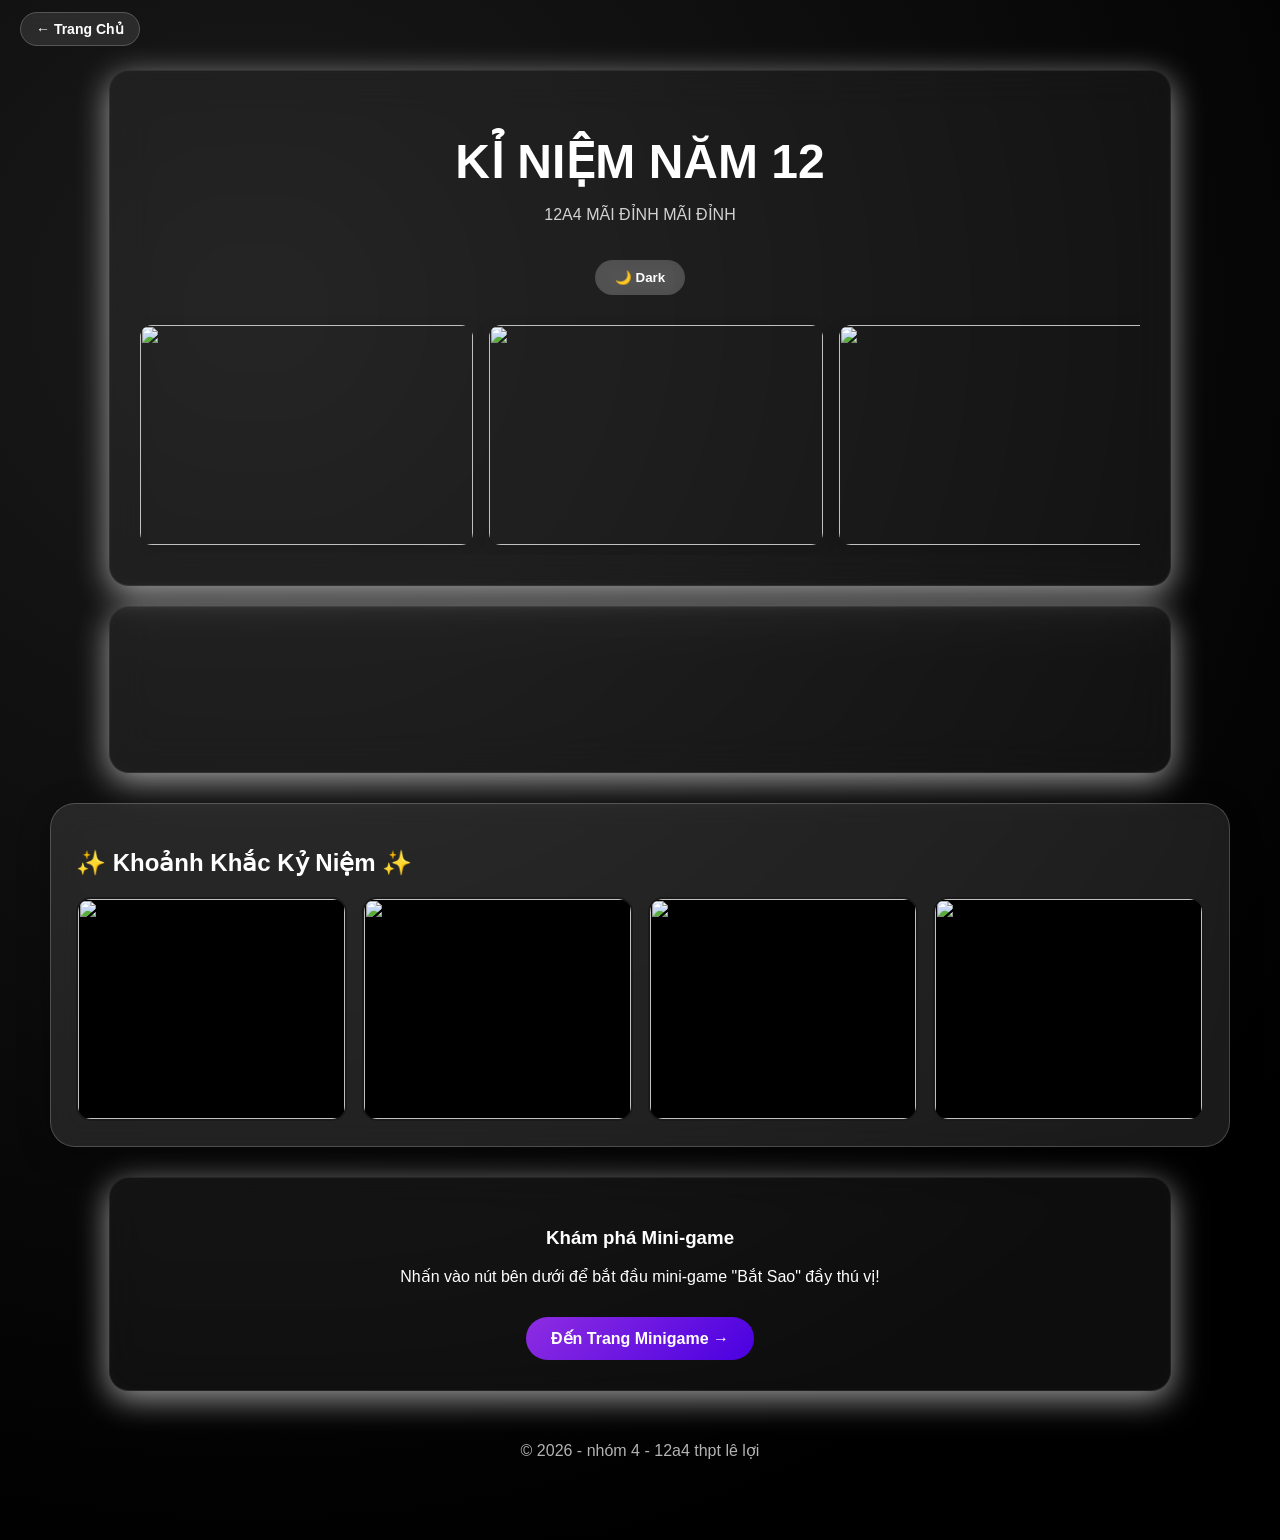
==== 12a4maidinh.html @ 89257fc8 "Add files via upload chinh" ====
<!DOCTYPE html>
<html lang="vi">
<head>
  <meta charset="UTF-8">
  <title>Modern Graphic UI</title>
  <meta name="viewport" content="width=device-width, initial-scale=1.0">

  <style>
    :root {
      --bg-gradient: radial-gradient(circle at 20% 20%, #1a1a1a, #000000 80%);
      --text-color: #eaeaea;
      --glass-bg: rgba(255, 255, 255, 0.05);
      --card-bg: rgba(255,255,255,0.04);
      --border: rgba(255,255,255,0.08);
      --highlight: linear-gradient(135deg, #8e2de2, #4a00e0);
    }
    body.light {
      --bg-gradient: linear-gradient(135deg, #f5f7fa, #c3cfe2);
      --text-color: #222;
      --glass-bg: rgba(255, 255, 255, 0.7);
      --card-bg: rgba(255,255,255,0.8);
      --border: rgba(0,0,0,0.1);
      --highlight: linear-gradient(135deg, #ff6ec4, #7873f5);
    }
    body {
      background: var(--bg-gradient);
      color: var(--text-color);
      min-height: 100vh;
      overflow-x: hidden;
      margin: 0;
      padding: 0;
      font-family: Arial, sans-serif;
    }
    * { box-sizing: border-box; }

    /* NÚT QUAY VỀ TRANG CHỦ INDEX */
    .nav-home {
      position: absolute;
      top: 20px;
      left: 20px;
      z-index: 1000;
    }
    .nav-home a {
      color: #fff;
      text-decoration: none;
      font-weight: bold;
      font-size: 14px;
      padding: 8px 15px;
      background: rgba(255, 255, 255, 0.1);
      border-radius: 20px;
      backdrop-filter: blur(5px);
      border: 1px solid rgba(255, 255, 255, 0.2);
      transition: 0.3s;
    }
    .nav-home a:hover {
      background: rgba(255, 255, 255, 0.3);
      transform: scale(1.05);
    }

    .background-overlay {
      position: fixed;
      inset: 0;
      background: url('img-11') center/cover no-repeat;
      opacity: 0.25;
      filter: blur(8px);
      z-index: -1;
    }
    .main-content { position: relative; z-index: 1; padding: 50px; color: #fff; }
    .glass {
      background: var(--glass-bg);
      backdrop-filter: blur(20px);
      -webkit-backdrop-filter: blur(20px);
      border-radius: 20px;
      padding: 30px;
      margin: 20px auto;
      width: 90%;
      max-width: 1100px;
      border: 1px solid var(--border);
      box-shadow: 0 8px 32px rgba(255, 255, 255, 0.6), inset 0 0 20px rgba(255,255,255,0.02);
    }
    header { text-align: center; padding: 60px 20px; }
    header h1 { font-size: 48px; margin-bottom: 10px; }
    header p { opacity: 0.8; }
    .toggle-btn {
      margin-top: 20px;
      padding: 10px 20px;
      border: none;
      border-radius: 20px;
      cursor: pointer;
      font-weight: bold;
      background: rgba(255,255,255,0.2);
      color: inherit;
      backdrop-filter: blur(10px);
      transition: 0.3s;
    }
    .slider { width: 100%; overflow: hidden; position: relative; padding: 10px 0; }
    .slider-track { display: flex; gap: 16px; animation: scroll 25s linear infinite; }
    .slide { flex: 0 0 calc(100% / 3); }
    .slide img { width: 100%; height: 220px; object-fit: cover; border-radius: 12px; display: block; box-shadow: 0 4px 15px rgba(0,0,0,0.15); }
    @keyframes scroll { 0% { transform: translateX(0); } 100% { transform: translateX(-50%); } }
    .slider:hover .slider-track { animation-play-state: paused; }
    .timeline-horizontal { display: flex; justify-content: space-between; max-width: 1200px; margin: 50px auto; gap: 20px; z-index: 2; }
    .item { flex: 1; display: flex; flex-direction: column; opacity: 0; transform: translateY(30px); transition: 0.6s ease; }
    .item.show { opacity: 1; transform: translateY(0); }
    .img-box { cursor: pointer; overflow: hidden; border-radius: 12px; }
    .img-box img { width: 100%; display: block; transition: 0.4s; }
    .img-box:hover img { transform: scale(1.05); }
    .content { max-height: 0; overflow: hidden; transition: all 0.5s ease; background: rgba(0,0,0,0.4); border-radius: 0 0 12px 12px; margin-top: 5px; }
    .item.active .content { max-height: 200px; }
    .content p { padding: 10px; }
    .reveal span { opacity: 0; display: inline-block; transform: translateY(20px); }
    @keyframes revealText { to { opacity: 1; transform: translateY(0); } }
    .glass-box {
      background: rgba(255, 255, 255, 0.1);
      backdrop-filter: blur(15px);
      border: 1px solid rgba(255, 255, 255, 0.2);
      border-radius: 25px;
      padding: 25px;
      margin: 30px auto;
      max-width: 1200px;
      box-shadow: 0 8px 32px rgba(0, 0, 0, 0.3);
    }
    .gallery-grid { display: grid; grid-template-columns: repeat(4, 1fr); gap: 15px; }
    .photo-item { border-radius: 15px; overflow: hidden; border: 2px solid rgba(255, 255, 255, 0.1); background: #000; transition: 0.3s; }
    .photo-item img { width: 100%; height: 220px; object-fit: cover; display: block; transition: 0.5s; }
    .photo-item:hover { transform: scale(1.03); border-color: #ff4081; }
    #backToTop {
      position: fixed; bottom: 30px; right: 30px; width: 55px; height: 55px; border-radius: 50%; border: 1px solid rgba(255,255,255,0.15);
      background: rgba(255, 255, 255, 0.08); backdrop-filter: blur(12px); color: #fff; font-size: 20px; cursor: pointer;
      opacity: 0; transform: translateY(20px); transition: all 0.4s ease; z-index: 999;
    }
    #backToTop.show { opacity: 1; transform: translateY(0); }
    .game-link-btn {
      display: inline-block; padding: 12px 25px; margin-top: 15px; border-radius: 30px;
      background: var(--highlight); color: white; text-decoration: none; font-weight: bold; transition: 0.3s;
    }
    footer { text-align: center; padding: 30px; opacity: 0.7; }
  </style>
</head>
<body>

  <div class="nav-home">
    <a href="index.html">← Trang Chủ</a>
  </div>

  <div class="background-overlay"></div>

  <div class="main-content">
    <header class="glass">
      <h1>KỈ NIỆM NĂM 12</h1>
      <p>12A4 MÃI ĐỈNH MÃI ĐỈNH</p>
      <button id="themeToggle" class="toggle-btn">🌙 Dark</button>
      
      <div class="slider" style="margin-top:20px;">
        <div class="slider-track">
          <div class="slide"><img src="img-1" alt=""></div>
          <div class="slide"><img src="img-2" alt=""></div>
          <div class="slide"><img src="img-3" alt=""></div>
          <div class="slide"><img src="img-4" alt=""></div>
          <div class="slide"><img src="img-5" alt=""></div>
          <div class="slide"><img src="img-6" alt=""></div>
          <div class="slide"><img src="img-1" alt=""></div>
          <div class="slide"><img src="img-2" alt=""></div>
          <div class="slide"><img src="img-3" alt=""></div>
          <div class="slide"><img src="img-4" alt=""></div>
          <div class="slide"><img src="img-5" alt=""></div>
          <div class="slide"><img src="img-6" alt=""></div>
        </div>
      </div>
    </header>

    <section class="glass">
      <div class="timeline-horizontal">
        <div class="item">
          <div class="img-box"><img src="img-7" alt=""></div>
          <div class="content"><p class="reveal">1.Những buổi chiều cùng bạn trò chuyện dưới tán cây già, cười đùa không ngớt.</p></div>
        </div>
        <div class="item">
          <div class="img-box"><img src="img-8" alt=""></div>
          <div class="content"><p class="reveal">2.Chúng tôi từng cùng nhau vượt qua những ngày khó khăn, chia sẻ cả niềm vui lẫn nỗi buồn.</p></div>
        </div>
        <div class="item">
          <div class="img-box"><img src="img-9" alt=""></div>
          <div class="content"><p class="reveal">3.Mỗi lần nhìn lại những bức ảnh cũ, tôi lại thấy tim mình ngập tràn niềm vui.</p></div>
        </div>
        <div class="item">
          <div class="img-box"><img src="img-10" alt=""></div>
          <div class="content"><p class="reveal">4.Tình bạn không cần lời nói nhiều, chỉ cần một cái ôm hay một nụ cười hiểu nhau.</p></div>
        </div>
      </div>
    </section>

    <section class="glass-box">
      <div class="box-header"><h2>✨ Khoảnh Khắc Kỷ Niệm ✨</h2></div>
      <div class="gallery-grid">
        <div class="photo-item"><img src="lop1.jpg" alt=""></div>
        <div class="photo-item"><img src="lop2.jpg" alt=""></div>
        <div class="photo-item"><img src="lop3.jpg" alt=""></div>
        <div class="photo-item"><img src="lop4.jpg" alt=""></div>
      </div>
    </section>

    <section class="glass" style="text-align: center;">
      <h3>Khám phá Mini-game</h3>
      <p>Nhấn vào nút bên dưới để bắt đầu mini-game "Bắt Sao" đầy thú vị!</p>
      <a href="batsao.html" class="game-link-btn">Đến Trang Minigame →</a>
    </section>

    <footer>© 2026 - nhóm 4 - 12a4 thpt lê lợi</footer>
  </div>

  <button id="backToTop">↑</button>

  <script>
    const items = document.querySelectorAll('.item');
    items.forEach(item => {
      const img = item.querySelector('.img-box');
      const text = item.querySelector('.reveal');
      img.addEventListener('click', () => {
        const isActive = item.classList.contains('active');
        items.forEach(i => {
          i.classList.remove('active');
          const t = i.querySelector('.reveal');
          if (t) t.classList.remove('show');
        });
        if (!isActive) {
          item.classList.add('active');
          animateText(text);
        }
      });
    });

    function animateText(element) {
      const text = element.innerText;
      element.innerHTML = '';
      [...text].forEach((char, i) => {
        const span = document.createElement('span');
        span.innerText = char;
        span.style.animation = `revealText 0.5s forwards ${i * 0.03}s`;
        element.appendChild(span);
      });
      element.classList.add('show');
    }

    const observer = new IntersectionObserver(entries => {
      entries.forEach(entry => { if (entry.isIntersecting) entry.target.classList.add('show'); });
    }, { threshold: 0.2 });
    items.forEach(item => observer.observe(item));

    const toggleBtn = document.getElementById("themeToggle");
    toggleBtn.onclick = () => {
      document.body.classList.toggle("light");
      const isLight = document.body.classList.contains("light");
      localStorage.setItem("theme", isLight ? "light" : "dark");
      toggleBtn.innerText = isLight ? "☀️ Light" : "🌙 Dark";
    };

    const backToTop = document.getElementById("backToTop");
    window.addEventListener("scroll", () => {
      backToTop.classList.toggle("show", window.scrollY > 300);
    });
    backToTop.onclick = () => window.scrollTo({ top: 0, behavior: "smooth" });
  </script>
</body>
</html>
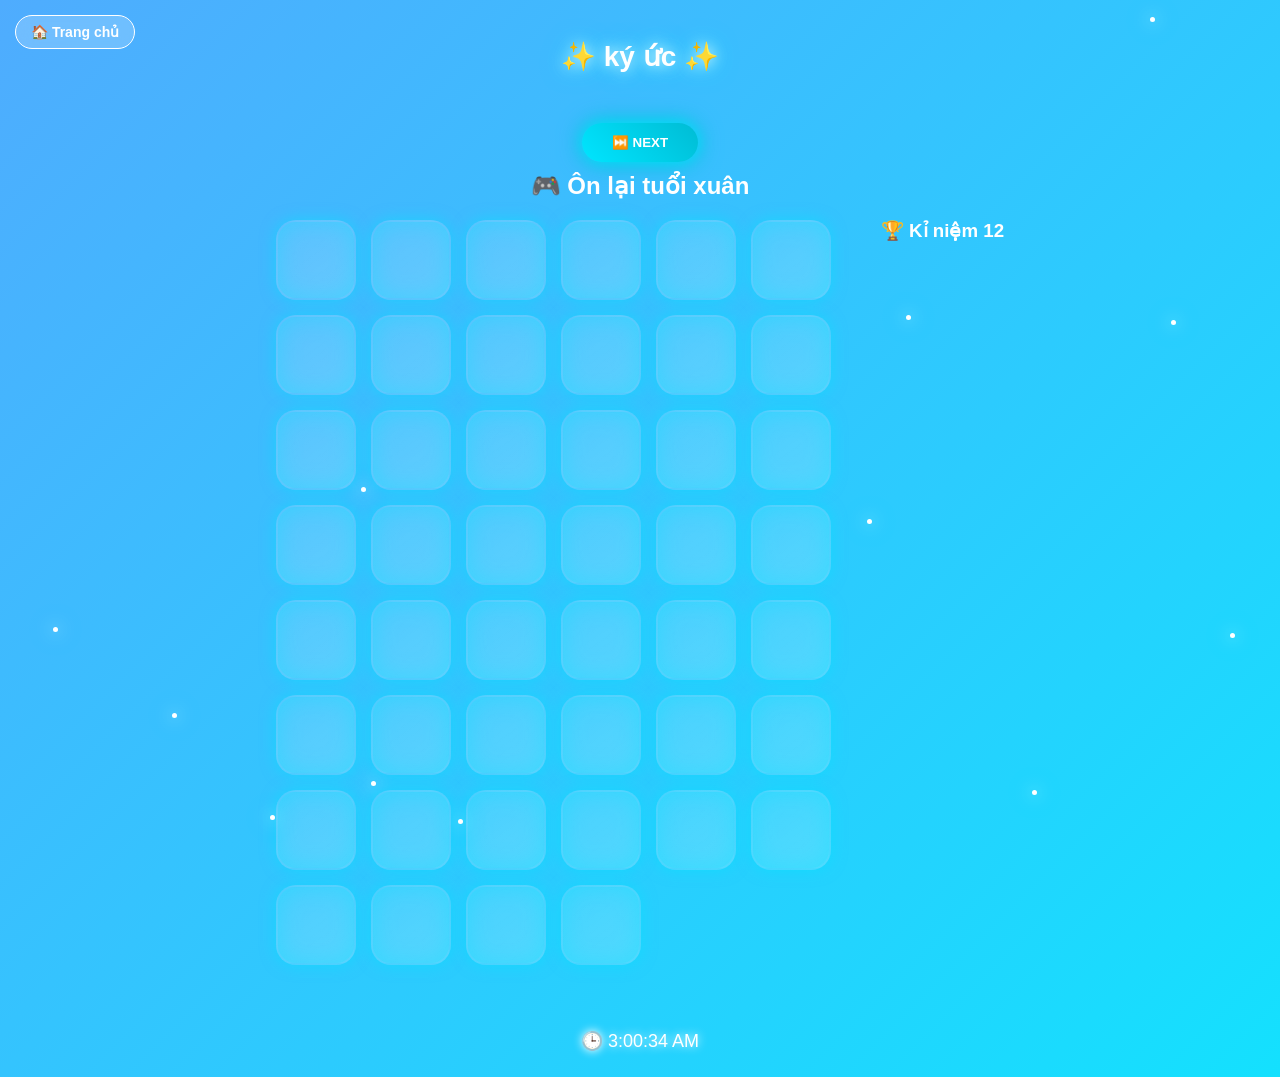
==== commit 0dc0ded8: "Add files via upload chinh1" ====
--- a/12a4maidinh.html
+++ b/12a4maidinh.html
@@ -1,265 +1,410 @@
 <!DOCTYPE html>
 <html lang="vi">
 <head>
-  <meta charset="UTF-8">
-  <title>Modern Graphic UI</title>
-  <meta name="viewport" content="width=device-width, initial-scale=1.0">
-
-  <style>
-    :root {
-      --bg-gradient: radial-gradient(circle at 20% 20%, #1a1a1a, #000000 80%);
-      --text-color: #eaeaea;
-      --glass-bg: rgba(255, 255, 255, 0.05);
-      --card-bg: rgba(255,255,255,0.04);
-      --border: rgba(255,255,255,0.08);
-      --highlight: linear-gradient(135deg, #8e2de2, #4a00e0);
+<meta charset="UTF-8">
+<meta name="viewport" content="width=device-width, initial-scale=1.0">
+<title>Web siêu xịn ✨</title>
+<style>
+*{margin:0;padding:0;box-sizing:border-box;font-family:'Segoe UI',sans-serif;}
+body{
+    background: linear-gradient(-45deg,#00c6ff,#0072ff,#00f2fe,#4facfe);
+    background-size:400% 400%;
+    animation:gradientBG 12s ease infinite;
+    color:white;
+    overflow-x:hidden;
+}
+@keyframes gradientBG{
+    0%{background-position:0% 50%;}
+    50%{background-position:100% 50%;}
+    100%{background-position:0% 50%;}
+}
+
+header{
+    text-align:center;
+    padding:40px;
+    font-size:28px;
+    font-weight:bold;
+    text-shadow:0 0 15px #fff,0 0 25px #00e5ff;
+}
+
+/* NÚT VỀ TRANG CHỦ BỔ SUNG */
+.btn-home {
+    position: fixed;
+    top: 15px;
+    left: 15px;
+    z-index: 10001;
+    padding: 8px 15px;
+    background: rgba(255,255,255,0.2);
+    backdrop-filter: blur(10px);
+    border: 1px solid white;
+    color: white;
+    text-decoration: none;
+    border-radius: 20px;
+    font-size: 14px;
+    font-weight: bold;
+}
+
+/* NEXT BUTTON */
+#nextBtn{
+    display:block;
+    margin:10px auto;
+    padding:12px 30px;
+    border:none;
+    border-radius:30px;
+    background:linear-gradient(45deg,#00e5ff,#00bcd4);
+    color:white;
+    font-weight:bold;
+    cursor:pointer;
+    box-shadow:0 0 15px #00e5ff,0 0 25px #00bcd4;
+    transition:transform 0.2s, box-shadow 0.2s;
+}
+#nextBtn:hover{
+    transform:scale(1.1);
+    box-shadow:0 0 25px #00e5ff,0 0 35px #00bcd4;
+}
+
+/* LOADING */
+#loading{
+    position:fixed;
+    top:0;left:0;
+    width:100%;height:100%;
+    background:rgba(0,0,0,0.8);
+    display:none;
+    align-items:center;
+    justify-content:center;
+    z-index:9999;
+}
+#loading span{
+    font-size:32px;
+    font-weight:bold;
+    animation:wave 1.5s infinite;
+}
+@keyframes wave{
+    0%{transform:translateY(0);}
+    25%{transform:translateY(-12px);}
+    50%{transform:translateY(0);}
+    75%{transform:translateY(12px);}
+    100%{transform:translateY(0);}
+}
+
+.game-area{display:flex;justify-content:center;gap:50px;margin-top:20px;flex-wrap:wrap;}
+#gameBoard{
+    display:grid;
+    grid-template-columns:repeat(6,80px);
+    gap:15px;
+}
+.card-game{
+    width:80px;height:80px;
+    background:linear-gradient(145deg,#ffffff22,#ffffff33);
+    border-radius:20px;
+    cursor:pointer;
+    overflow:hidden;
+    display:flex;
+    align-items:center;
+    justify-content:center;
+    box-shadow:0 0 15px #00e5ff88,0 0 25px #00e5ff55 inset;
+    transition:transform 0.3s, box-shadow 0.3s, border 0.3s;
+    border: 2px solid transparent;
+}
+.card-game:hover{
+    transform:scale(1.2);
+    box-shadow:0 0 30px #00e5ffaa,0 0 50px #00e5ff66 inset;
+    border: 2px solid #00ffff;
+}
+.card-game img{
+    width:100%;height:100%;
+    object-fit:cover;
+    border-radius:16px;
+    display:none;
+}
+
+/* mini collected cards */
+.mini{
+    width:55px;height:55px;
+    margin:5px;
+    border-radius:12px;
+    overflow:hidden;
+    cursor:pointer;
+    box-shadow:0 0 12px #00e5ff,0 0 25px #00bcd4 inset;
+    transition:transform 0.2s;
+}
+.mini:hover{transform:scale(1.3);}
+.mini img{width:100%;height:100%;object-fit:cover;}
+
+/* overlay xem ảnh lớn */
+#imgOverlay {
+    position: fixed;
+    top:0; left:0;
+    width:100%; height:100%;
+    background: rgba(0,0,0,0.9);
+    display: none;
+    align-items: center;
+    justify-content: center;
+    z-index: 10000;
+}
+#imgOverlay img {
+    max-width: 90%;
+    max-height: 90%;
+    border-radius: 15px;
+    box-shadow: 0 0 30px #00e5ff;
+    animation: popIn 0.3s ease;
+}
+@keyframes popIn {
+    0% {transform: scale(0.5); opacity: 0;}
+    100% {transform: scale(1); opacity: 1;}
+}
+
+/* buttons */
+button{
+    margin-top:15px;
+    padding:10px 22px;
+    border:none;
+    border-radius:22px;
+    background:#ff4081;
+    color:white;
+    cursor:pointer;
+    box-shadow:0 0 12px #ff4081,0 0 20px #ff80ab inset;
+    transition:transform 0.2s, box-shadow 0.2s;
+}
+button:hover{
+    transform:scale(1.1);
+    box-shadow:0 0 20px #ff4081,0 0 30px #ff80ab inset;
+}
+
+/* video */
+#videoBox{
+    display:none;
+    text-align:center;
+    margin-top:25px;
+}
+#videoBox video{
+    width:80%;
+    max-width:500px;
+    aspect-ratio:16/9;
+    display:block;
+    margin:15px auto;
+    border-radius:20px;
+    box-shadow:0 0 25px #00e5ff;
+}
+
+/* sparkle */
+.sparkle{
+    position:fixed;width:5px;height:5px;background:white;border-radius:50%;
+    box-shadow:0 0 15px white,0 0 25px #00e5ff;
+    animation:twinkle 1.5s infinite;
+}
+@keyframes twinkle{
+    0%,100%{opacity:0;}
+    50%{opacity:1;}
+}
+
+footer{text-align:center;padding:25px;margin-top:40px;font-size:18px;text-shadow:0 0 10px #fff;}
+</style>
+</head>
+
+<body>
+
+<a href="index.html" class="btn-home">🏠 Trang chủ</a>
+
+<header>✨ ký ức ✨</header>
+
+<button id="nextBtn">⏭️ NEXT</button>
+
+<h2 style="text-align:center;">🎮 Ôn lại tuổi xuân</h2>
+
+<div class="game-area">
+<div id="gameBoard"></div>
+<div>
+<h3>🏆 Kỉ niệm 12</h3>
+<div id="collectedBox"></div>
+<button id="videoBtn" style="display:none;">🎬 Xem video</button>
+</div>
+</div>
+
+
+<div id="imgOverlay">
+    <img src="" alt="Ảnh lớn">
+</div>
+
+
+<div id="loading"><span>Chờ xíu...</span></div>
+
+<div id="videoBox">
+    <video controls>
+        <source src="lop.mp4" type="video/mp4">
+    </video>
+    <video controls>
+        <source src="lop1.mp4" type="video/mp4">
+    </video>
+    <video controls>
+        <source src="lop2.mp4" type="video/mp4">
+    </video>
+    <video controls>
+        <source src="lop3.mp4" type="video/mp4">
+    </video>
+    <video controls>
+        <source src="lop5.mp4" type="video/mp4">
+    </video>
+</div>
+
+
+<audio id="flipSound" src="lop.mp3"></audio>
+
+<footer>
+<p id="time"></p>
+</footer>
+
+<script>
+
+setInterval(()=>{
+    let s=document.createElement("div");
+    s.className="sparkle";
+    s.style.left=Math.random()*window.innerWidth+"px";
+    s.style.top=Math.random()*window.innerHeight+"px";
+    document.body.appendChild(s);
+    setTimeout(()=>s.remove(),1500);
+},120);
+
+// time
+setInterval(()=>time.innerHTML="🕒 "+new Date().toLocaleTimeString(),1000);
+
+
+const images=[
+"lop1.jpg","lop2.jpg","lop3.jpg","lop4.jpg","lop5.jpg","lop6.jpg",
+"lop7.jpg","lop8.jpg","lop9.jpg","lop10.jpg","lop11.jpg","lop12.jpg",
+"lop13.jpg","lop14.jpg","lop15.jpg","lop16.jpg","lop17.jpg","lop18.jpg",
+"lop19.jpg","lop20.jpg","lop21.jpg","lop22.jpg","lop23.jpg"
+];
+let cards=[...images,...images].sort(()=>0.5-Math.random());
+
+let first=null,second=null,lock=false;
+let matchedCount=0;
+
+const flipSound = document.getElementById("flipSound");
+
+cards.forEach(src=>{
+    let c=document.createElement("div");
+    c.className="card-game";
+
+    let img=document.createElement("img");
+    img.src=src;
+
+    c.appendChild(img);
+
+    c.onclick=()=>{
+        if(lock||img.style.display==="block") return;
+
+        
+        flipSound.currentTime=0;
+        flipSound.play();
+
+        img.style.display="block";
+
+        if(!first){first=c;}
+        else{
+            second=c;lock=true;
+
+            let img1=first.querySelector("img").src;
+            let img2=second.querySelector("img").src;
+
+            if(img1===img2){
+                setTimeout(()=>{
+                    move(first);
+                    second.style.display="none";
+                    matchedCount++;
+
+                    if(matchedCount===images.length){
+                        videoBtn.style.display="block";
+                    }
+
+                    reset();
+                },500);
+            }else{
+                setTimeout(()=>{
+                    first.querySelector("img").style.display="none";
+                    second.querySelector("img").style.display="none";
+                    reset();
+                },700);
+            }
+        }
+    };
+
+    gameBoard.appendChild(c);
+});
+
+function reset(){first=null;second=null;lock=false;}
+
+function move(card){
+    let src = card.querySelector("img").src;
+
+    let existed = [...collectedBox.children].some(div =>
+        div.querySelector("img").src === src
+    );
+    if(existed) return;
+
+    let mini=document.createElement("div");
+    mini.className="mini";
+
+    let img=document.createElement("img");
+    img.src=src;
+
+    mini.appendChild(img);
+    collectedBox.appendChild(mini);
+
+    card.style.opacity="0.5";
+}
+
+
+const passwords = [
+"truong gia bao","le quoc cuong","le vo ngoc dung","le ngoc thuy duong",
+"nguyen minh dat","pham huu tien dat","do hai dang","nguyen ngoc ha",
+"nguyen trung hieu","pham khanh hung","tran nguyen ha huong",
+"dau thi yen linh","le hoang khanh linh","pham ha linh",
+"pham minh long","vuong le bao ngoc","dang ngoc yen nhi",
+"doan ngoc uyen nhi","truong uyen nhi","tran le minh phu",
+"bui hoang phuc","pham phu quy","hoang vi the tai",
+"do thi thanh thuy","dao nguyen bao thy","hoang huyen trang",
+"hoang thi kim trang","le thi ngoc trinh","huynh huu bao trung",
+"le quang trung","nguyen minh trung","nguyen thi cam tu",
+"dinh trong tuan","le quoc viet","le thi ngoc vy","le quoc vinh"
+];
+
+
+nextBtn.onclick = ()=>{
+    loading.style.display="flex";
+
+    setTimeout(()=>{
+        loading.style.display="none";
+        videoBtn.style.display="block";
+        window.scrollTo(0,document.body.scrollHeight);
+    },2000);
+};
+
+
+videoBtn.onclick = ()=>{
+    let pass = prompt("Nhập mật khẩu:");
+
+    if(pass && passwords.includes(pass.toLowerCase())){
+        videoBox.style.display="block";
+window.scrollTo(0,document.body.scrollHeight);
+    }else{
+        alert("Sai mật khẩu!");
     }
-    body.light {
-      --bg-gradient: linear-gradient(135deg, #f5f7fa, #c3cfe2);
-      --text-color: #222;
-      --glass-bg: rgba(255, 255, 255, 0.7);
-      --card-bg: rgba(255,255,255,0.8);
-      --border: rgba(0,0,0,0.1);
-      --highlight: linear-gradient(135deg, #ff6ec4, #7873f5);
+};
+const overlay = document.getElementById("imgOverlay");
+const overlayImg = overlay.querySelector("img");
+
+collectedBox.addEventListener("click", e => {
+    const target = e.target;
+    if(target.tagName === "IMG" && target.parentElement.classList.contains("mini")) {
+        overlayImg.src = target.src;
+        overlay.style.display = "flex";
     }
-    body {
-      background: var(--bg-gradient);
-      color: var(--text-color);
-      min-height: 100vh;
-      overflow-x: hidden;
-      margin: 0;
-      padding: 0;
-      font-family: Arial, sans-serif;
-    }
-    * { box-sizing: border-box; }
-
-    /* NÚT QUAY VỀ TRANG CHỦ INDEX */
-    .nav-home {
-      position: absolute;
-      top: 20px;
-      left: 20px;
-      z-index: 1000;
-    }
-    .nav-home a {
-      color: #fff;
-      text-decoration: none;
-      font-weight: bold;
-      font-size: 14px;
-      padding: 8px 15px;
-      background: rgba(255, 255, 255, 0.1);
-      border-radius: 20px;
-      backdrop-filter: blur(5px);
-      border: 1px solid rgba(255, 255, 255, 0.2);
-      transition: 0.3s;
-    }
-    .nav-home a:hover {
-      background: rgba(255, 255, 255, 0.3);
-      transform: scale(1.05);
-    }
-
-    .background-overlay {
-      position: fixed;
-      inset: 0;
-      background: url('img-11') center/cover no-repeat;
-      opacity: 0.25;
-      filter: blur(8px);
-      z-index: -1;
-    }
-    .main-content { position: relative; z-index: 1; padding: 50px; color: #fff; }
-    .glass {
-      background: var(--glass-bg);
-      backdrop-filter: blur(20px);
-      -webkit-backdrop-filter: blur(20px);
-      border-radius: 20px;
-      padding: 30px;
-      margin: 20px auto;
-      width: 90%;
-      max-width: 1100px;
-      border: 1px solid var(--border);
-      box-shadow: 0 8px 32px rgba(255, 255, 255, 0.6), inset 0 0 20px rgba(255,255,255,0.02);
-    }
-    header { text-align: center; padding: 60px 20px; }
-    header h1 { font-size: 48px; margin-bottom: 10px; }
-    header p { opacity: 0.8; }
-    .toggle-btn {
-      margin-top: 20px;
-      padding: 10px 20px;
-      border: none;
-      border-radius: 20px;
-      cursor: pointer;
-      font-weight: bold;
-      background: rgba(255,255,255,0.2);
-      color: inherit;
-      backdrop-filter: blur(10px);
-      transition: 0.3s;
-    }
-    .slider { width: 100%; overflow: hidden; position: relative; padding: 10px 0; }
-    .slider-track { display: flex; gap: 16px; animation: scroll 25s linear infinite; }
-    .slide { flex: 0 0 calc(100% / 3); }
-    .slide img { width: 100%; height: 220px; object-fit: cover; border-radius: 12px; display: block; box-shadow: 0 4px 15px rgba(0,0,0,0.15); }
-    @keyframes scroll { 0% { transform: translateX(0); } 100% { transform: translateX(-50%); } }
-    .slider:hover .slider-track { animation-play-state: paused; }
-    .timeline-horizontal { display: flex; justify-content: space-between; max-width: 1200px; margin: 50px auto; gap: 20px; z-index: 2; }
-    .item { flex: 1; display: flex; flex-direction: column; opacity: 0; transform: translateY(30px); transition: 0.6s ease; }
-    .item.show { opacity: 1; transform: translateY(0); }
-    .img-box { cursor: pointer; overflow: hidden; border-radius: 12px; }
-    .img-box img { width: 100%; display: block; transition: 0.4s; }
-    .img-box:hover img { transform: scale(1.05); }
-    .content { max-height: 0; overflow: hidden; transition: all 0.5s ease; background: rgba(0,0,0,0.4); border-radius: 0 0 12px 12px; margin-top: 5px; }
-    .item.active .content { max-height: 200px; }
-    .content p { padding: 10px; }
-    .reveal span { opacity: 0; display: inline-block; transform: translateY(20px); }
-    @keyframes revealText { to { opacity: 1; transform: translateY(0); } }
-    .glass-box {
-      background: rgba(255, 255, 255, 0.1);
-      backdrop-filter: blur(15px);
-      border: 1px solid rgba(255, 255, 255, 0.2);
-      border-radius: 25px;
-      padding: 25px;
-      margin: 30px auto;
-      max-width: 1200px;
-      box-shadow: 0 8px 32px rgba(0, 0, 0, 0.3);
-    }
-    .gallery-grid { display: grid; grid-template-columns: repeat(4, 1fr); gap: 15px; }
-    .photo-item { border-radius: 15px; overflow: hidden; border: 2px solid rgba(255, 255, 255, 0.1); background: #000; transition: 0.3s; }
-    .photo-item img { width: 100%; height: 220px; object-fit: cover; display: block; transition: 0.5s; }
-    .photo-item:hover { transform: scale(1.03); border-color: #ff4081; }
-    #backToTop {
-      position: fixed; bottom: 30px; right: 30px; width: 55px; height: 55px; border-radius: 50%; border: 1px solid rgba(255,255,255,0.15);
-      background: rgba(255, 255, 255, 0.08); backdrop-filter: blur(12px); color: #fff; font-size: 20px; cursor: pointer;
-      opacity: 0; transform: translateY(20px); transition: all 0.4s ease; z-index: 999;
-    }
-    #backToTop.show { opacity: 1; transform: translateY(0); }
-    .game-link-btn {
-      display: inline-block; padding: 12px 25px; margin-top: 15px; border-radius: 30px;
-      background: var(--highlight); color: white; text-decoration: none; font-weight: bold; transition: 0.3s;
-    }
-    footer { text-align: center; padding: 30px; opacity: 0.7; }
-  </style>
-</head>
-<body>
-
-  <div class="nav-home">
-    <a href="index.html">← Trang Chủ</a>
-  </div>
-
-  <div class="background-overlay"></div>
-
-  <div class="main-content">
-    <header class="glass">
-      <h1>KỈ NIỆM NĂM 12</h1>
-      <p>12A4 MÃI ĐỈNH MÃI ĐỈNH</p>
-      <button id="themeToggle" class="toggle-btn">🌙 Dark</button>
-      
-      <div class="slider" style="margin-top:20px;">
-        <div class="slider-track">
-          <div class="slide"><img src="img-1" alt=""></div>
-          <div class="slide"><img src="img-2" alt=""></div>
-          <div class="slide"><img src="img-3" alt=""></div>
-          <div class="slide"><img src="img-4" alt=""></div>
-          <div class="slide"><img src="img-5" alt=""></div>
-          <div class="slide"><img src="img-6" alt=""></div>
-          <div class="slide"><img src="img-1" alt=""></div>
-          <div class="slide"><img src="img-2" alt=""></div>
-          <div class="slide"><img src="img-3" alt=""></div>
-          <div class="slide"><img src="img-4" alt=""></div>
-          <div class="slide"><img src="img-5" alt=""></div>
-          <div class="slide"><img src="img-6" alt=""></div>
-        </div>
-      </div>
-    </header>
-
-    <section class="glass">
-      <div class="timeline-horizontal">
-        <div class="item">
-          <div class="img-box"><img src="img-7" alt=""></div>
-          <div class="content"><p class="reveal">1.Những buổi chiều cùng bạn trò chuyện dưới tán cây già, cười đùa không ngớt.</p></div>
-        </div>
-        <div class="item">
-          <div class="img-box"><img src="img-8" alt=""></div>
-          <div class="content"><p class="reveal">2.Chúng tôi từng cùng nhau vượt qua những ngày khó khăn, chia sẻ cả niềm vui lẫn nỗi buồn.</p></div>
-        </div>
-        <div class="item">
-          <div class="img-box"><img src="img-9" alt=""></div>
-          <div class="content"><p class="reveal">3.Mỗi lần nhìn lại những bức ảnh cũ, tôi lại thấy tim mình ngập tràn niềm vui.</p></div>
-        </div>
-        <div class="item">
-          <div class="img-box"><img src="img-10" alt=""></div>
-          <div class="content"><p class="reveal">4.Tình bạn không cần lời nói nhiều, chỉ cần một cái ôm hay một nụ cười hiểu nhau.</p></div>
-        </div>
-      </div>
-    </section>
-
-    <section class="glass-box">
-      <div class="box-header"><h2>✨ Khoảnh Khắc Kỷ Niệm ✨</h2></div>
-      <div class="gallery-grid">
-        <div class="photo-item"><img src="lop1.jpg" alt=""></div>
-        <div class="photo-item"><img src="lop2.jpg" alt=""></div>
-        <div class="photo-item"><img src="lop3.jpg" alt=""></div>
-        <div class="photo-item"><img src="lop4.jpg" alt=""></div>
-      </div>
-    </section>
-
-    <section class="glass" style="text-align: center;">
-      <h3>Khám phá Mini-game</h3>
-      <p>Nhấn vào nút bên dưới để bắt đầu mini-game "Bắt Sao" đầy thú vị!</p>
-      <a href="batsao.html" class="game-link-btn">Đến Trang Minigame →</a>
-    </section>
-
-    <footer>© 2026 - nhóm 4 - 12a4 thpt lê lợi</footer>
-  </div>
-
-  <button id="backToTop">↑</button>
-
-  <script>
-    const items = document.querySelectorAll('.item');
-    items.forEach(item => {
-      const img = item.querySelector('.img-box');
-      const text = item.querySelector('.reveal');
-      img.addEventListener('click', () => {
-        const isActive = item.classList.contains('active');
-        items.forEach(i => {
-          i.classList.remove('active');
-          const t = i.querySelector('.reveal');
-          if (t) t.classList.remove('show');
-        });
-        if (!isActive) {
-          item.classList.add('active');
-          animateText(text);
-        }
-      });
-    });
-
-    function animateText(element) {
-      const text = element.innerText;
-      element.innerHTML = '';
-      [...text].forEach((char, i) => {
-        const span = document.createElement('span');
-        span.innerText = char;
-        span.style.animation = `revealText 0.5s forwards ${i * 0.03}s`;
-        element.appendChild(span);
-      });
-      element.classList.add('show');
-    }
-
-    const observer = new IntersectionObserver(entries => {
-      entries.forEach(entry => { if (entry.isIntersecting) entry.target.classList.add('show'); });
-    }, { threshold: 0.2 });
-    items.forEach(item => observer.observe(item));
-
-    const toggleBtn = document.getElementById("themeToggle");
-    toggleBtn.onclick = () => {
-      document.body.classList.toggle("light");
-      const isLight = document.body.classList.contains("light");
-      localStorage.setItem("theme", isLight ? "light" : "dark");
-      toggleBtn.innerText = isLight ? "☀️ Light" : "🌙 Dark";
-    };
-
-    const backToTop = document.getElementById("backToTop");
-    window.addEventListener("scroll", () => {
-      backToTop.classList.toggle("show", window.scrollY > 300);
-    });
-    backToTop.onclick = () => window.scrollTo({ top: 0, behavior: "smooth" });
-  </script>
+});
+
+
+overlay.onclick = ()=> overlay.style.display="none";
+</script>
+
 </body>
 </html>
